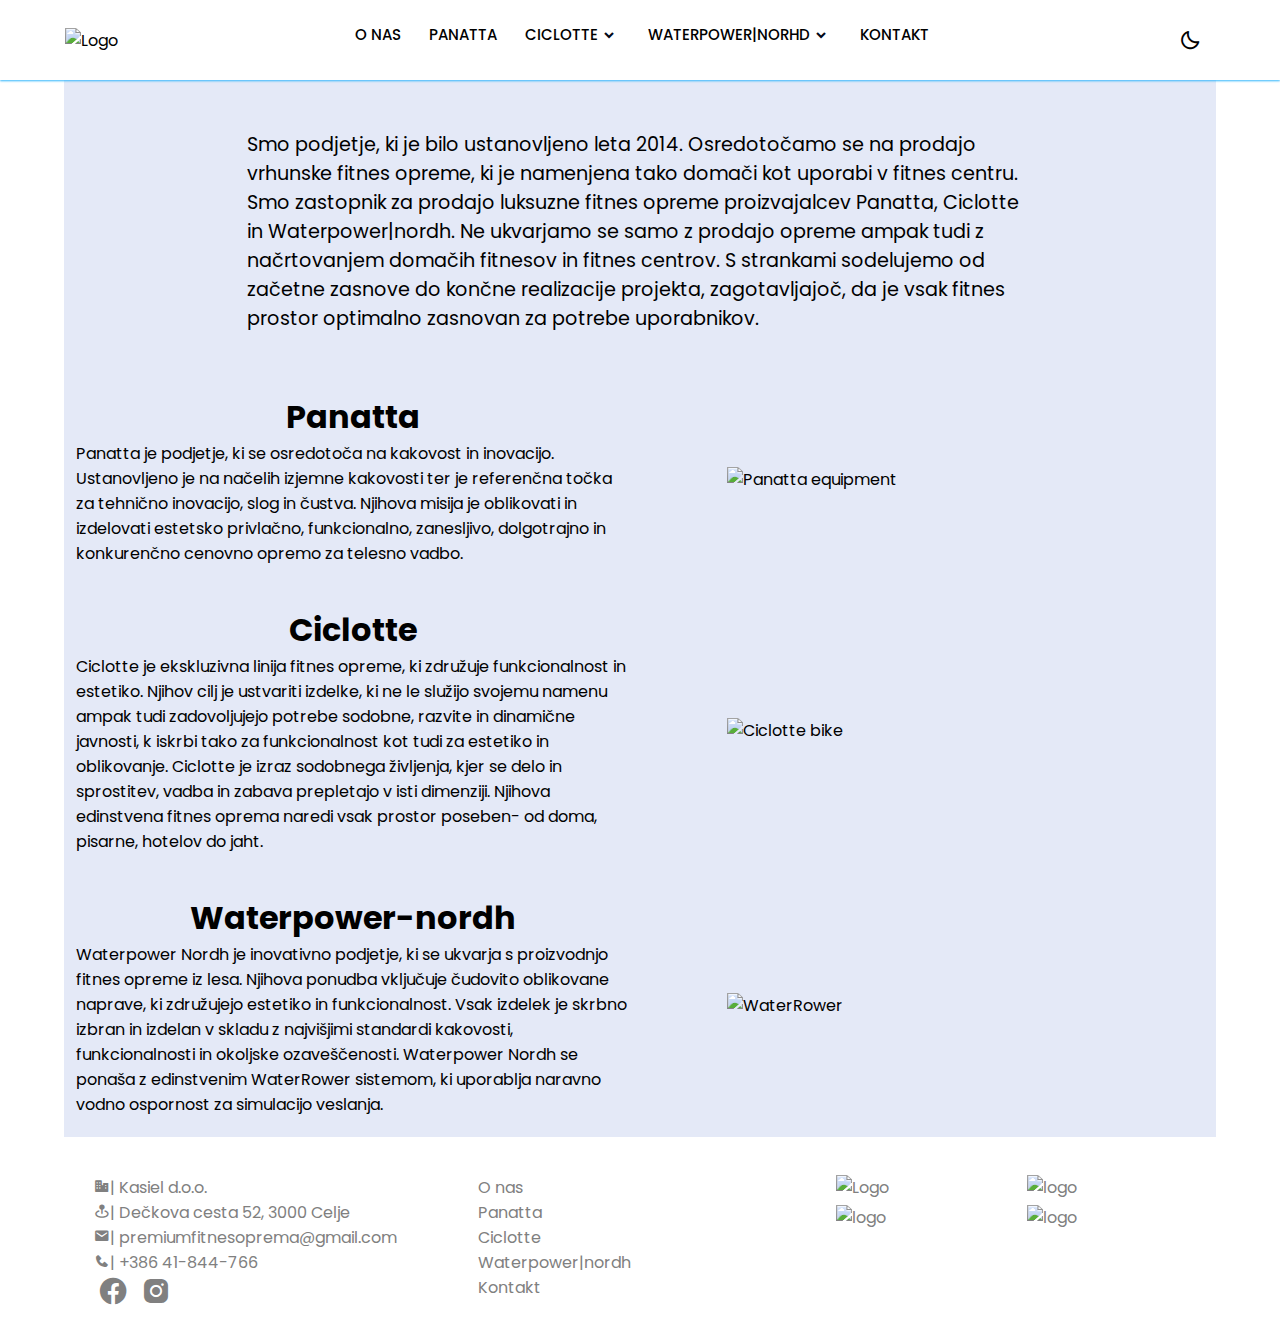
==== index.html @ 85608acf "Add files via upload" ====
<!DOCTYPE html>

<html lang="en" dir="ltr">
  <head>
    <meta charset="UTF-8">
    <meta name="keywords" content="Premium,fitnes,fitness,oprema,ciclotte,panatta,slovenija,domači fitnes, tekalna steza, kolo"/>
   <title> Kasiel </title>
    <link rel="stylesheet" href="styles.css">
    <!-- Boxicons CDN Link -->
    <link href='https://unpkg.com/boxicons@2.0.7/css/boxicons.min.css' rel='stylesheet'>
     <meta name="viewport" content="width=device-width, initial-scale=1.0">
   </head>
   
<body>
  
  <nav>
    <div class="navbar">
      <i class='bx bx-menu'></i>
      <div class="logo"><img src="Pics/logo_kasiel.png"  alt="Logo"></div>
      <div class="nav-links">
        <div class="sidebar-logo">
          <span class="logo-name"></span>
          <i class='bx bx-x' ></i>
        </div>
        <ul class="links">
          <li><a href="index.html">O NAS</a></li>
          <li><a href="Panatta.html">PANATTA</a></li>
          <li>
            <a href="Ciclotte.html">CICLOTTE</a>
            <i class='bx bxs-chevron-down htmlcss-arrow arrow  '></i>
            <ul class="htmlCss-sub-menu sub-menu">
              <li><a href="#">CICLOTTE BIKE</a></li>
              <li><a href="#">CICLOTTE TECKELL</a></li>
              <li><a href="#">CICLOTTE MARBLE</a></li>
              <li><a href="#">CICLOTTE DTALES</a></li>
              <li><a href="#">CICLOTTE PIRELLI</a></li>
              <li><a href="#">CICLOTTE DUMBBELLS</a></li>
              <li><a href="#">CICLOTTE WALL-BAR</a></li>
              
            </ul>
          </li>
          <li>
            <a href="Waterpower-nordh.html">WATERPOWER|NORHD</a>
            <i class='bx bxs-chevron-down js-arrow arrow '></i>
            <ul class="js-sub-menu sub-menu">
              <li class="more">
                <span><a href="#">WATER ROWER</a>
                <i class='bx bxs-chevron-right arrow more-arrow'></i>
              </span>
                <ul class="more-sub-menu sub-menu">        
                  <li><a href="#">Pure Series</a></li>
                  <li><a href="#">Hybrid Series</a></li>
                  <li><a href="#">Original Series</a></li>
                  <li><a href="#">Performance Series</a></li>
                  <li><a href="#">Metallic Series</a></li>
                  <li><a href="#">Ergatta</a></li>
                </ul>
              </li>
              <li class="more">
                <span><a href="#">CARDIO TRAINING</a>
                <i class='bx bxs-chevron-right arrow more-arrow'></i>
              </span>
                <ul class="more-sub-menu sub-menu">
                  <li><a href="#">NOHRD Bike</a></li>
                  <li><a href="#">SprintBok</a></li>
                  <li><a href="#">WaterGrinder</a></li>
                </ul>
              </li>
              <li class="more">
                <span><a href="#">BOXING</a>
                <i class='bx bxs-chevron-right arrow more-arrow'></i>
              </span>
                <ul class="more-sub-menu sub-menu">
                  <li><a href="#">YA'Fi</a></li>
                </ul>
              </li>
              <li class="more">
                <span><a href="#">WEIGHT TRAINING</a>
                <i class='bx bxs-chevron-right arrow more-arrow'></i>
              </span>
                <ul class="more-sub-menu sub-menu">
                  <li><a href="#">SlimBeam</a></li>
                  <li><a href="#">Swing</a></li>
                  <li><a href="#">NOHRD WeightPlates</a></li>
                  <li><a href="#">NOHRD SquatRack</a></li>
                  <li><a href="#">NOHRD DumbBells</a></li>
                  <li><a href="#">NOHRD Walls</a></li>
                </ul>
              </li>
              <li class="more">
                <span><a href="#">BENCHES</a>
                <i class='bx bxs-chevron-right arrow more-arrow'></i>
              </span>
                <ul class="more-sub-menu sub-menu">
                  <li><a href="#">TriaTrainer</a></li>
                  <li><a href="#">WeightBench</a></li>
                </ul>
              </li>
              <li class="more">
                <span><a href="#">BODY WEIGHT</a>
                <i class='bx bxs-chevron-right arrow more-arrow'></i>
              </span>
                <ul class="more-sub-menu sub-menu">
                  <li><a href="#">WallBars</a></li>
                  <li><a href="#">NOHRD Sling</a></li>
                </ul>
              </li>
              <li class="more">
                <span><a href="#">STRETCH & BALANCE</a>
                <i class='bx bxs-chevron-right arrow more-arrow'></i>
              </span>
                <ul class="more-sub-menu sub-menu">
                  <li><a href="#">NOHRD Elasko</a></li>
                  <li><a href="#">Eau-Me Board</a></li>
                </ul>
              </li>
              <li class="more">
                <span><a href="#">REGENERATION, YOGA</a>
                <i class='bx bxs-chevron-right arrow more-arrow'></i>
              </span>
                <ul class="more-sub-menu sub-menu">
                  <li><a href="#">HapticBall</a></li>
                  <li><a href="#">HedgeHock</a></li>
                  <li><a href="#">YA'Fabrik</a></li>
                  <li><a href="#">Rollholz</a></li>
                  <li><a href="#">Pilates</a></li>
                </ul>
              </li>
            </ul>
          </li>
          
          <li><a href="Kontakt.html">KONTAKT</a></li>
        </ul>
      </div>
      
      <div class="darkLight-searchBox">
        <div class="dark-light">
            <i class='bx bx-moon moon'></i>
            <i class='bx bx-sun sun'></i>
        </div>
      
      </div>
    </div>
  </nav>

  <section class="content">
    <div class="opis">
      Smo podjetje, ki je bilo ustanovljeno leta 2014. Osredotočamo se na prodajo vrhunske fitnes opreme, 
      ki je namenjena tako domači kot uporabi v fitnes centru. Smo zastopnik za prodajo luksuzne fitnes opreme proizvajalcev Panatta, Ciclotte in Waterpower|nordh.
      Ne ukvarjamo se samo z prodajo opreme ampak tudi z načrtovanjem domačih fitnesov in fitnes centrov. S strankami sodelujemo od 
      začetne zasnove do končne realizacije projekta, zagotavljajoč, da je vsak fitnes prostor optimalno zasnovan za 
      potrebe uporabnikov.
    </div>

    <div class="container">
      
      <div class="opis_firm">
       <h1>Panatta</h1>
       
      Panatta je podjetje, ki se osredotoča na kakovost in inovacijo. Ustanovljeno je na načelih izjemne kakovosti ter je referenčna točka za tehnično 
      inovacijo, slog in čustva. Njihova misija je oblikovati in izdelovati estetsko privlačno, funkcionalno, zanesljivo, dolgotrajno in konkurenčno cenovno
      opremo za telesno vadbo.
      </div>
      <div class="opis_firm">
        <img src="Pics/panatta.jpg" alt="Panatta equipment" class="slika">
      </div>

      <div class="opis_firm">
        <h1>Ciclotte</h1>

        Ciclotte je ekskluzivna linija fitnes opreme, ki združuje funkcionalnost in estetiko. Njihov cilj je ustvariti izdelke, ki ne le služijo svojemu namenu
        ampak tudi zadovoljujejo potrebe sodobne, razvite in dinamične javnosti, k iskrbi tako za funkcionalnost kot tudi za estetiko in oblikovanje.
        Ciclotte je izraz sodobnega življenja, kjer se delo in sprostitev, vadba in zabava prepletajo v isti dimenziji. Njihova edinstvena fitnes oprema naredi 
        vsak prostor poseben- od doma, pisarne, hotelov do jaht.
      </div>
      <div class="opis_firm">
        <img src="Pics/ciclotte.png" alt="Ciclotte bike" class="slika">
      </div>

      <div class="opis_firm">
        <h1>Waterpower-nordh</h1>

        Waterpower Nordh je inovativno podjetje, ki se ukvarja s proizvodnjo fitnes opreme iz lesa. Njihova ponudba vključuje čudovito oblikovane naprave,
        ki združujejo estetiko in funkcionalnost. Vsak izdelek je skrbno izbran in izdelan v skladu z najvišjimi standardi kakovosti, funkcionalnosti in okoljske
        ozaveščenosti. Waterpower Nordh se ponaša z edinstvenim WaterRower sistemom, ki uporablja naravno vodno ospornost za simulacijo veslanja.
      </div>
      <div class="opis_firm">
        <img src="Pics/waterpower.jpg" alt="WaterRower" class="slika">
      </div>
    </div>
  </section>
  
  <footer class="footer">
    <div class="row">
      <ul>
        <li><i class='bx bxs-business'></i>| Kasiel d.o.o.</li>
        <li><i class='bx bxs-map-pin'></i>| Dečkova cesta 52, 3000 Celje</li>
        <li><i class='bx bxs-envelope'></i>| premiumfitnesoprema@gmail.com</li>
        <li><i class='bx bxs-phone'></i>| +386 41-844-766</li>

      <li>
          <a href="#"><i class="bx bxl-facebook-circle"></i></a>
          <a href="#"><i class='bx bxl-instagram-alt'></i></a>
      </li>
      </ul>
    </div>

    <div class="row">
     <ul>
      <li><a href="#">O nas</a></li>
      <li><a href="#">Panatta</a></li>
      <li><a href="#">Ciclotte</a></li>
      <li><a href="#">Waterpower|nordh</a></li>
      <li><a href="#">Kontakt</a></li>
     </ul>
    </div>

    <div class="row">
      <div class="logoti">
        
           <img src="Pics/logo_kasiel.png"  alt="Logo"></li>
           <img src="Pics/logo_panatta.png" alt="logo"></li>
           <img src="Pics/logo_nohrd.png" alt="logo"></li>
           <img src="Pics/logo_ciclotte.png" alt="logo"></li>
         
      </div>
    </div>
   
  </footer>
  
  <script src="script.js"></script> 
</body>
</html>
---- styles.css ----
/* Googlefont Poppins CDN Link */
@import url('https://fonts.googleapis.com/css2?family=Poppins:wght@200;300;400;500;600;700&display=swap');
*{
  margin: 0;
  padding: 0;
  box-sizing: border-box;
  font-family: 'Poppins', sans-serif;
}
/* ===== Colours ===== */
:root{
    --body-color: white; /*#E4E9F7*/
    --nav-color: white;
    --side-nav: #010718;
    --text-color: black;
    --search-bar: #F2F2F2;
    --search-text: #010718;
    --nav-bar: #010718;
    --nav-barc: #32b6fc;
}
body{
  min-height: 100vh;
  background-color: var(--body-color);
}

body.dark{
    --body-color: #18191A;
    --nav-color: #242526;
    --side-nav: #242526;
    --text-color: #32b6fc;
    --search-bar: #242526;
    --nav-bar: black;
    --nav-barc: #242526;
}

nav{
  position: fixed;
  top: 0;
  left: 0;
  width: 100%;
  height: 100%;
  height: 80px;
  background-color: var(--nav-color);
  box-shadow: 0 1px 2px #32b6fc;
  z-index: 99;
}

body.dark nav{
    border: 1px solid #393838;
}
nav .navbar{
  height: 100%;
  max-width: 1250px;
  width: 100%;
  display: flex;
  align-items: center;
  justify-content: space-between;
  margin: auto;
  background-color: var(--nav-color);
  padding: 0 50px;
}
.navbar .logo a{
  font-size: 30px;
  color:  var(--text-color);
  text-decoration: none;
  font-weight: 600;
}

nav .navbar .nav-links{
  line-height: 70px;
  height: 100%;
}
nav .navbar .links{
  display: flex;
}
nav .navbar .links li{
  position: relative;
  display: flex;
  align-items: center;
  justify-content: space-between;
  
  list-style: none;
  padding: 0 14px;
}
nav .navbar .links li a{
  height: 100%;
  text-decoration: none;
  white-space: nowrap;
  color: var(--text-color);
  font-size: 15px;
  font-weight: 500;
}
.links li:hover .htmlcss-arrow,
.links li:hover .js-arrow{
  transform: rotate(180deg);
  }

nav .navbar .links li .arrow{
  /* background: red; */
  height: 100%;
  width: 22px;
  line-height: 70px;
  text-align: center;
  display: inline-block;
  color: var(--nav-bar);
  transition: all 0.3s ease;
}
nav .navbar .links li .sub-menu{
  position: absolute;
  top: 70px;
  left: 0;
  line-height: 40px;
  background: #32b6fc;
  box-shadow: 0 1px 2px rgba(0, 0, 0, 0.2);
  border-radius: 0 0 4px 4px;
  display: none;
  z-index: 2;
}
nav .navbar .links li:hover .htmlCss-sub-menu,
nav .navbar .links li:hover .js-sub-menu{
  display: block;
}
.navbar .links li .sub-menu li{
  padding: 0 22px;
  border-bottom: 1px solid rgba(255,255,255,0.1);
}
.navbar .links li .sub-menu a{
  color: #fff;
  font-size: 15px;
  font-weight: 500;
}
.navbar .links li .sub-menu .more-arrow{
  line-height: 40px;
}

.navbar .links li .sub-menu .more-sub-menu{
  position: absolute;
  top: 0;
  left: 100%;
  border-radius: 0 4px 4px 4px;
  z-index: 1;
  display: none;
}
.links li .sub-menu .more:hover .more-sub-menu{
  display: block;
}

.nav-bar .darkLight-searchBox{
    display: flex;
    align-items: center;
}

.darkLight-searchBox .dark-light,
.darkLight-searchBox .searchToggle{
    height: 40px;
    width: 40px;
    display: flex;
    align-items: center;
    justify-content: center;
    margin: 0 5px;
}

.dark-light i,
.searchToggle i{
    position: absolute;
    color: var(--text-color);
    font-size: 22px;
    cursor: pointer;
    transition: all 0.3s ease;
}

.dark-light i.sun{
    opacity: 0;
    pointer-events: none;
}

.dark-light.active i.sun{
    opacity: 1;
    pointer-events: auto;
}

.dark-light.active i.moon{
    opacity: 0;
    pointer-events: none;
}
.navbar .search-box{
  position: relative;
   height: 40px;
  width: 40px;
}
.navbar .search-box i{
  position: absolute;
  height: 100%;
  width: 100%;
  line-height: 40px;
  text-align: center;
  font-size: 22px;
  color: #fff;
  font-weight: 600;
  cursor: pointer;
  transition: all 0.3s ease;
}
.navbar .search-box .input-box{
  position: absolute;
  right: calc(100% - 40px);
  top: 80px;
  height: 60px;
  width: 300px;
  background: #3E8DA8;
  border-radius: 6px;
  opacity: 0;
  pointer-events: none;
  transition: all 0.4s ease;
}
.navbar.showInput .search-box .input-box{
  top: 65px;
  opacity: 1;
  pointer-events: auto;
  background: #3E8DA8;
}
.search-box .input-box::before{
  content: '';
  position: absolute;
  height: 20px;
  width: 20px;
  background: #3E8DA8;
  right: 10px;
  top: -6px;
  transform: rotate(45deg);
}
.search-box .input-box input{
  position: absolute;
  top: 50%;
  left: 50%;
  border-radius: 4px;
  transform: translate(-50%, -50%);
  height: 35px;
  width: 280px;
  outline: none;
  padding: 0 15px;
  font-size: 16px;
  border: none;
}
.navbar .nav-links .sidebar-logo{
  display: none;
}
.navbar .bx-menu{
  display: none;
}

.footer{
  display: flex;
  flex-direction: row;
  margin-top: 20px;
  background-color: var(--nav-color);
  min-height: 150px;
  margin-left: 5%;
  margin-right: 5%;
 
  
}

.logoti{
  display: grid;
  grid-template-columns: repeat(2, 1fr); /* Two columns on desktop */
  grid-gap: 5px;
  padding-left: 1%;
  padding-right: 1%;
    width: 100%; /* This makes sure each item takes up the full width of the grid column */
}

.logoti img{
  width: 100%; /* This makes the image fill the container */
  height: auto; /* This maintains the aspect ratio of the image */
  object-fit: cover; /* This makes sure the image covers the area without stretching */

}
.content{
  background-color: #E4E9F7; /*#E4E9F7*/
  margin-left: 5%;
  margin-right: 5%;
}

.row{
  border-radius: 3px;
  /*border-style: solid;*/
}

.footer .row{
  width:100%;
  margin:1% 0%;
  padding:0.6% 0%;
  color:gray;
  font-size:1em;
  }
  
  .footer .row a{
  text-decoration:none;
  color:gray;
  transition:0.5s;
  }
  
  .footer .row a:hover{
  color:#32b6fc;
  }
  
  .footer .row ul{
  list-style-type: none;
  width:100%;
  }
  
  .footer .row ul li{
  margin:0px 30px;
  }
  
  .footer .row a i{
  font-size:2em;
  margin:0% 1%;
  }
  

.slika{
  width: 100%;
  max-width: 400px;
}

.container{
  display: grid;
  grid-template-columns: repeat(2, 1fr); /* Two columns on desktop */
  grid-gap: 20px;
  padding-top: 50px;
  padding-left: 1%;
  padding-right: 1%;
}


.opis {
  padding-top: 120px;
  padding-left: 15%;
  padding-right: 15%;
  margin: 10px;
  border-radius: 3px;
  /*border-style: solid;*/
  font-size: 1.2em;
}

.opis_firm{
  display: flex;
  flex-direction: column;
  justify-content: center;
  align-items: center;
  border-radius: 3px;
  padding-bottom: 20px;
  /*border-style: solid;*/
}











@media (max-width:920px) {
  nav .navbar{
    max-width: 100%;
    padding: 0 25px;
  }

  nav .navbar .logo a{
    font-size: 27px;
  }
  nav .navbar .links li{
    padding: 0 10px;
    white-space: nowrap;
  }
  nav .navbar .links li a{
    font-size: 15px;
  }
}
@media (max-width:820px){
  
  .navbar .bx-menu{
    display: block;
  }
  nav .navbar .nav-links{
    position: fixed;
    top: 0;
    left: -100%;
    display: block;
    max-width: 270px;
    width: 100%;
    background: var(--nav-barc);
    line-height: 40px;
    padding: 20px;
    box-shadow: 0 5px 10px rgba(0, 0, 0, 0.2);
    transition: all 0.5s ease;
    z-index: 1000;
  }
  .navbar .nav-links .sidebar-logo{
    display: flex;
    align-items: center;
    justify-content: space-between;
  }
  .sidebar-logo .logo-name{
    font-size: 25px;
    color: #fff;
  }
    .sidebar-logo  i,
    .navbar .bx-menu{
      font-size: 25px;
      color: var(--nav-bar);
    }
  nav .navbar .links{
    display: block;
    margin-top: 20px;
  }
  nav .navbar .links li .arrow{
    line-height: 40px;
  }
nav .navbar .links li{
    display: block;
  }
nav .navbar .links li .sub-menu{
  position: relative;
  top: 0;
  box-shadow: none;
  display: none;
}
nav .navbar .links li .sub-menu li{
  border-bottom: none;

}
.navbar .links li .sub-menu .more-sub-menu{
  display: none;
  position: relative;
  left: 0;
}
.navbar .links li .sub-menu .more-sub-menu li{
  display: flex;
  align-items: center;
  justify-content: space-between;
}
.links li:hover .htmlcss-arrow,
.links li:hover .js-arrow{
  transform: rotate(0deg);
  }
  .navbar .links li .sub-menu .more-sub-menu{
    display: none;
  }
  .navbar .links li .sub-menu .more span{
    /* background: red; */
    display: flex;
    align-items: center;
    /* justify-content: space-between; */
  }

  .links li .sub-menu .more:hover .more-sub-menu{
    display: none;
  }
  nav .navbar .links li:hover .htmlCss-sub-menu,
  nav .navbar .links li:hover .js-sub-menu{
    display: none;
  }
.navbar .nav-links.show1 .links .htmlCss-sub-menu,
  .navbar .nav-links.show3 .links .js-sub-menu,
  .navbar .nav-links.show2 .links .more .more-sub-menu{
      display: block;
    }
    .navbar .nav-links.show1 .links .htmlcss-arrow,
    .navbar .nav-links.show3 .links .js-arrow{
        transform: rotate(180deg);
}
    .navbar .nav-links.show2 .links .more-arrow{
      transform: rotate(90deg);
    }

.container{
  grid-template-columns: 1fr; /* Single column on mobile */
}

.footer{
  flex-direction: column;
}


}
@media (max-width:370px){
  nav .navbar .nav-links{
  max-width: 100%;
} 
}
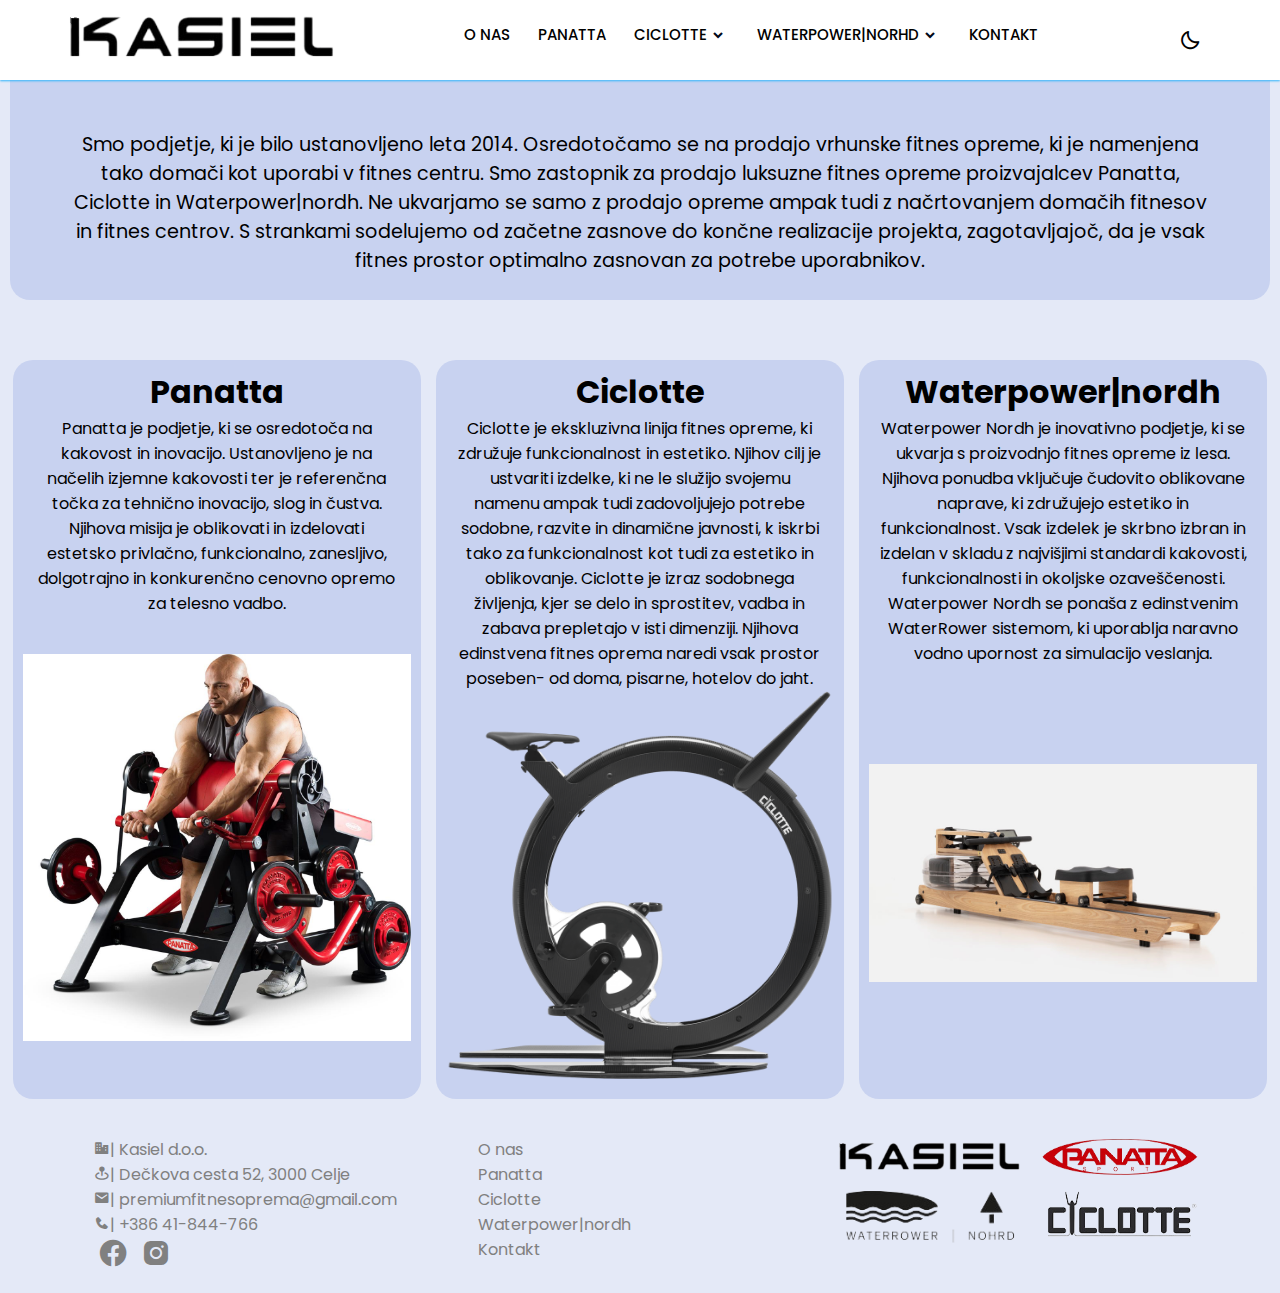
==== commit 1ec82391: "Add files via upload" ====
--- a/index.html
+++ b/index.html
@@ -145,46 +145,47 @@
 
   <section class="content">
     <div class="opis">
+      <div class="text_opis">
       Smo podjetje, ki je bilo ustanovljeno leta 2014. Osredotočamo se na prodajo vrhunske fitnes opreme, 
       ki je namenjena tako domači kot uporabi v fitnes centru. Smo zastopnik za prodajo luksuzne fitnes opreme proizvajalcev Panatta, Ciclotte in Waterpower|nordh.
       Ne ukvarjamo se samo z prodajo opreme ampak tudi z načrtovanjem domačih fitnesov in fitnes centrov. S strankami sodelujemo od 
       začetne zasnove do končne realizacije projekta, zagotavljajoč, da je vsak fitnes prostor optimalno zasnovan za 
       potrebe uporabnikov.
+      </div>
     </div>
 
     <div class="container">
       
       <div class="opis_firm">
+        <div class="text">
        <h1>Panatta</h1>
-       
+      
       Panatta je podjetje, ki se osredotoča na kakovost in inovacijo. Ustanovljeno je na načelih izjemne kakovosti ter je referenčna točka za tehnično 
       inovacijo, slog in čustva. Njihova misija je oblikovati in izdelovati estetsko privlačno, funkcionalno, zanesljivo, dolgotrajno in konkurenčno cenovno
-      opremo za telesno vadbo.
-      </div>
+      opremo za telesno vadbo. 
+      </div>
+        <img src="Pics/panatta.jpg" alt="Panatta equipment" class="slika">
+      </div>
+
       <div class="opis_firm">
-        <img src="Pics/panatta.jpg" alt="Panatta equipment" class="slika">
-      </div>
-
-      <div class="opis_firm">
+        <div class="text">
         <h1>Ciclotte</h1>
-
+        
         Ciclotte je ekskluzivna linija fitnes opreme, ki združuje funkcionalnost in estetiko. Njihov cilj je ustvariti izdelke, ki ne le služijo svojemu namenu
         ampak tudi zadovoljujejo potrebe sodobne, razvite in dinamične javnosti, k iskrbi tako za funkcionalnost kot tudi za estetiko in oblikovanje.
         Ciclotte je izraz sodobnega življenja, kjer se delo in sprostitev, vadba in zabava prepletajo v isti dimenziji. Njihova edinstvena fitnes oprema naredi 
         vsak prostor poseben- od doma, pisarne, hotelov do jaht.
-      </div>
+        </div>
+        <img src="Pics/ciclotte.png" alt="Ciclotte bike" class="slika">
+      </div>
+
       <div class="opis_firm">
-        <img src="Pics/ciclotte.png" alt="Ciclotte bike" class="slika">
-      </div>
-
-      <div class="opis_firm">
-        <h1>Waterpower-nordh</h1>
-
+        <div class="text">
+        <h1>Waterpower|nordh</h1>
         Waterpower Nordh je inovativno podjetje, ki se ukvarja s proizvodnjo fitnes opreme iz lesa. Njihova ponudba vključuje čudovito oblikovane naprave,
         ki združujejo estetiko in funkcionalnost. Vsak izdelek je skrbno izbran in izdelan v skladu z najvišjimi standardi kakovosti, funkcionalnosti in okoljske
-        ozaveščenosti. Waterpower Nordh se ponaša z edinstvenim WaterRower sistemom, ki uporablja naravno vodno ospornost za simulacijo veslanja.
-      </div>
-      <div class="opis_firm">
+        ozaveščenosti. Waterpower Nordh se ponaša z edinstvenim WaterRower sistemom, ki uporablja naravno vodno upornost za simulacijo veslanja.
+        </div>
         <img src="Pics/waterpower.jpg" alt="WaterRower" class="slika">
       </div>
     </div>
--- a/styles.css
+++ b/styles.css
@@ -8,7 +8,7 @@
 }
 /* ===== Colours ===== */
 :root{
-    --body-color: white; /*#E4E9F7*/
+    --body-color: #E4E9F7;; /*#E4E9F7*/
     --nav-color: white;
     --side-nav: #010718;
     --text-color: black;
@@ -23,7 +23,7 @@
 }
 
 body.dark{
-    --body-color: #18191A;
+    --body-color: #393838;
     --nav-color: #242526;
     --side-nav: #242526;
     --text-color: #32b6fc;
@@ -248,10 +248,11 @@
 }
 
 .footer{
+  background-color: #E4E9F7;
   display: flex;
   flex-direction: row;
   margin-top: 20px;
-  background-color: var(--nav-color);
+  /*background-color: var(--nav-color);*/
   min-height: 150px;
   margin-left: 5%;
   margin-right: 5%;
@@ -261,6 +262,7 @@
 
 .logoti{
   display: grid;
+  align-items: center;
   grid-template-columns: repeat(2, 1fr); /* Two columns on desktop */
   grid-gap: 5px;
   padding-left: 1%;
@@ -276,13 +278,13 @@
 }
 .content{
   background-color: #E4E9F7; /*#E4E9F7*/
-  margin-left: 5%;
-  margin-right: 5%;
+  /*margin-left: 5%;
+  margin-right: 5%;*/
 }
 
 .row{
   border-radius: 3px;
-  /*border-style: solid;*/
+ /* border-style: solid;*/
 }
 
 .footer .row{
@@ -319,39 +321,59 @@
   
 
 .slika{
+  display: block;
   width: 100%;
+  height: auto;
+  margin: auto;
+  width: 95%; 
   max-width: 400px;
 }
 
 .container{
   display: grid;
-  grid-template-columns: repeat(2, 1fr); /* Two columns on desktop */
-  grid-gap: 20px;
+  grid-template-columns: repeat(3, 1fr); /* Two columns on desktop */
+  grid-gap: 15px;
   padding-top: 50px;
   padding-left: 1%;
   padding-right: 1%;
-}
-
+  
+}
 
 .opis {
   padding-top: 120px;
-  padding-left: 15%;
-  padding-right: 15%;
+ /* padding-left: 15%;*/
+ /* padding-right: 15%;*/
+ text-align: center;
   margin: 10px;
-  border-radius: 3px;
+  border-radius: 20px;
   /*border-style: solid;*/
   font-size: 1.2em;
+  background-color: #c8d2f0;
+}
+
+.text_opis{
+  margin-left: 5%;
+  margin-right: 5%;
+  padding-bottom: 2%;
+}
+.text{
+  padding-top: 2%;
+  margin-left: 5%;
+  margin-right: 5%;
 }
 
 .opis_firm{
+  background-color: #c8d2f0;
   display: flex;
   flex-direction: column;
-  justify-content: center;
+  border-radius: 20px;
+  text-align: center;
   align-items: center;
-  border-radius: 3px;
   padding-bottom: 20px;
+
   /*border-style: solid;*/
 }
+
 
 
 
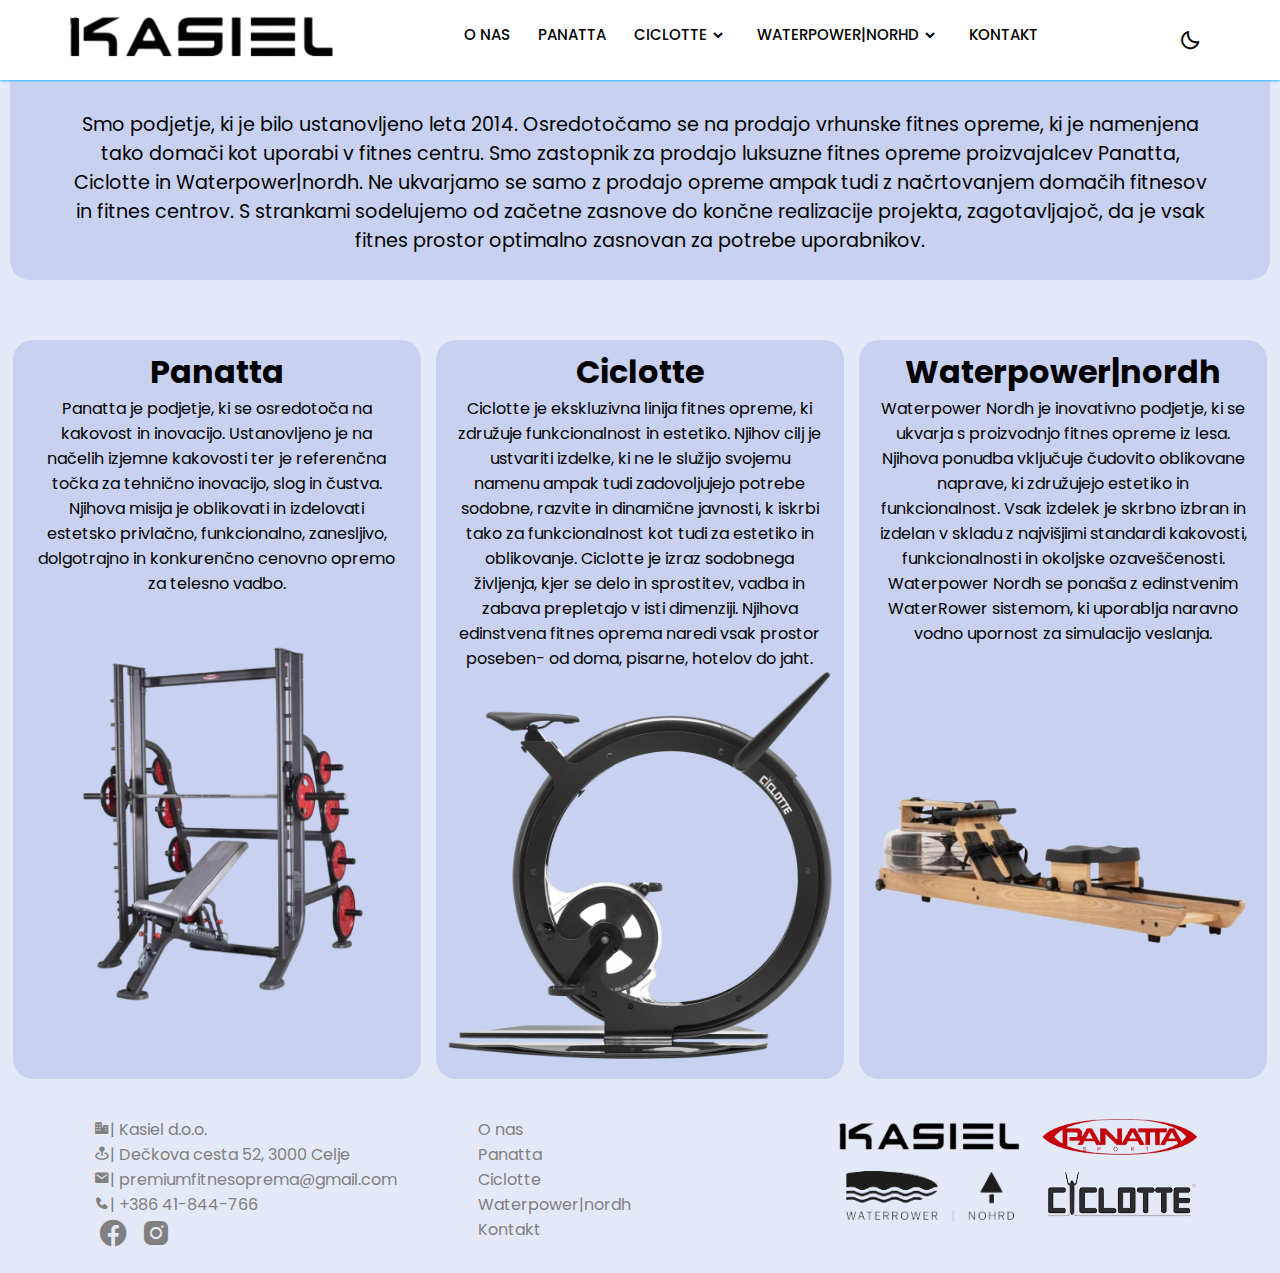
==== commit 99861281: "Add files via upload" ====
--- a/index.html
+++ b/index.html
@@ -6,6 +6,7 @@
     <meta name="keywords" content="Premium,fitnes,fitness,oprema,ciclotte,panatta,slovenija,domači fitnes, tekalna steza, kolo"/>
    <title> Kasiel </title>
     <link rel="stylesheet" href="styles.css">
+    <link rel="shortcut icon" type="image/jpg" href="Pics/tabicon.png"/>
     <!-- Boxicons CDN Link -->
     <link href='https://unpkg.com/boxicons@2.0.7/css/boxicons.min.css' rel='stylesheet'>
      <meta name="viewport" content="width=device-width, initial-scale=1.0">
@@ -200,8 +201,8 @@
         <li><i class='bx bxs-phone'></i>| +386 41-844-766</li>
 
       <li>
-          <a href="#"><i class="bx bxl-facebook-circle"></i></a>
-          <a href="#"><i class='bx bxl-instagram-alt'></i></a>
+          <a href="https://www.facebook.com/fitnesrevolution"><i class="bx bxl-facebook-circle"></i></a>
+          <a href="https://www.instagram.com/bostjan_kukovec/"><i class='bx bxl-instagram-alt'></i></a>
       </li>
       </ul>
     </div>
--- a/styles.css
+++ b/styles.css
@@ -115,6 +115,12 @@
   display: none;
   z-index: 2;
 }
+
+nav .navbar .links li .sub-menu .arrow{
+  width: 2px;
+}
+
+
 nav .navbar .links li:hover .htmlCss-sub-menu,
 nav .navbar .links li:hover .js-sub-menu{
   display: block;
@@ -248,7 +254,7 @@
 }
 
 .footer{
-  background-color: #E4E9F7;
+  background-color: var(--body-color);
   display: flex;
   flex-direction: row;
   margin-top: 20px;
@@ -277,7 +283,8 @@
 
 }
 .content{
-  background-color: #E4E9F7; /*#E4E9F7*/
+  /*background-color: #E4E9F7; #E4E9F7*/
+  background-color: var(--body-color); /*#E4E9F7*/
   /*margin-left: 5%;
   margin-right: 5%;*/
 }
@@ -340,7 +347,7 @@
 }
 
 .opis {
-  padding-top: 120px;
+  padding-top: 100px;
  /* padding-left: 15%;*/
  /* padding-right: 15%;*/
  text-align: center;
